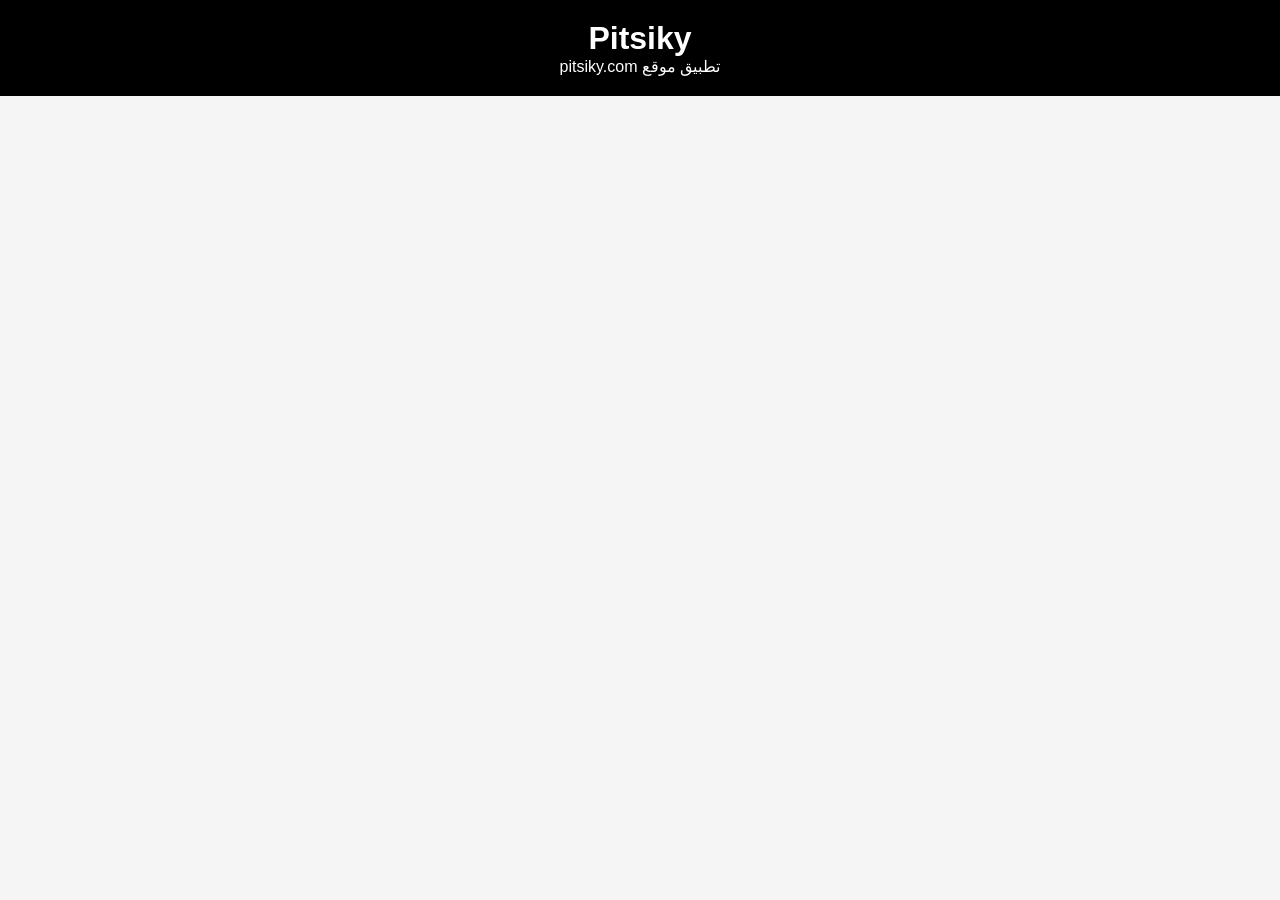
==== index.html @ 56320cee "Add initial HTML structure for Pitsiky web app" ====
<!DOCTYPE html>
<html lang="ar" dir="rtl">
<head>
    <meta charset="UTF-8">
    <meta name="viewport" content="width=device-width, initial-scale=1.0">
    <title>Pitsiky - تطبيق الويب</title>
    
    <!-- PWA Required -->
    <link rel="manifest" id="manifest" crossorigin="use-credentials">
    <meta name="theme-color" content="#000000">
    <meta name="apple-mobile-web-app-capable" content="yes">
    <meta name="apple-mobile-web-app-status-bar-style" content="black">
    <link rel="apple-touch-icon" href="icon.png">
    
    <style>
        * { margin: 0; padding: 0; box-sizing: border-box; }
        body {
            font-family: Arial, sans-serif;
            background: #f5f5f5;
            height: 100vh;
            display: flex;
            flex-direction: column;
        }
        
        header {
            background: #000;
            color: white;
            padding: 20px;
            text-align: center;
        }
        
        .container {
            flex: 1;
            padding: 20px;
            overflow-y: auto;
        }
        
        .install-btn {
            position: fixed;
            bottom: 20px;
            left: 20px;
            right: 20px;
            background: #007bff;
            color: white;
            padding: 15px;
            border-radius: 10px;
            text-align: center;
            cursor: pointer;
            border: none;
            font-size: 16px;
            z-index: 1000;
        }
        
        .install-btn.hidden {
            display: none;
        }
        
        iframe {
            width: 100%;
            height: calc(100vh - 140px);
            border: none;
            border-radius: 10px;
        }
    </style>
</head>
<body>
    <header>
        <h1>Pitsiky</h1>
        <p>تطبيق موقع pitsiky.com</p>
    </header>
    
    <div class="container">
        <iframe src="https://pitsiky.com" 
                allow="geolocation; microphone; camera; fullscreen"
                allowfullscreen>
        </iframe>
    </div>
    
    <button id="installButton" class="install-btn hidden">
        📲 تثبيت التطبيق على الجهاز
    </button>

    <script>
        // 1. إنشاء Manifest ديناميكي
        const manifest = {
            "name": "Pitsiky",
            "short_name": "Pitsiky",
            "description": "تطبيق pitsiky.com الرسمي",
            "start_url": window.location.href,
            "display": "standalone",
            "background_color": "#000000",
            "theme_color": "#000000",
            "icons": [
                {
                    "src": "data:image/svg+xml,<svg xmlns=%22http://www.w3.org/2000/svg%22 viewBox=%220 0 100 100%22><text y=%22.9em%22 font-size=%2290%22>📱</text></svg>",
                    "sizes": "192x192",
                    "type": "image/svg+xml"
                }
            ]
        };

        // 2. إنشاء Manifest Blob
        const manifestBlob = new Blob([JSON.stringify(manifest)], {type: 'application/json'});
        const manifestURL = URL.createObjectURL(manifestBlob);
        document.getElementById('manifest').href = manifestURL;

        // 3. Service Worker بسيط جدًا
        if ('serviceWorker' in navigator) {
            navigator.serviceWorker.register('service-worker.js')
                .catch(err => {
                    // إذا فشل، أنشئ Service Worker ديناميكي
                    const swContent = `self.addEventListener('install', e => e.waitUntil(caches.open('pitsiky').then(cache => cache.add('/'))));`;
                    const swBlob = new Blob([swContent], {type: 'application/javascript'});
                    const swURL = URL.createObjectURL(swBlob);
                    navigator.serviceWorker.register(swURL);
                });
        }

        // 4. زر التثبيت
        let deferredPrompt;
        const installButton = document.getElementById('installButton');

        window.addEventListener('beforeinstallprompt', (e) => {
            e.preventDefault();
            deferredPrompt = e;
            installButton.classList.remove('hidden');
        });

        installButton.addEventListener('click', async () => {
            if (!deferredPrompt) return;
            
            deferredPrompt.prompt();
            const { outcome } = await deferredPrompt.userChoice;
            
            if (outcome === 'accepted') {
                installButton.textContent = '✅ تم التثبيت!';
                installButton.disabled = true;
            } else {
                installButton.textContent = '❌ تم الإلغاء - اضغط مجددًا';
            }
            
            deferredPrompt = null;
        });

        // 5. اكتشاف iOS وإضافة خيار "Add to Home Screen"
        const isIOS = /iPad|iPhone|iPod/.test(navigator.userAgent) && !window.MSStream;
        const isStandalone = window.navigator.standalone === true;

        if (isIOS && !isStandalone) {
            setTimeout(() => {
                alert('لإضافة التطبيق للشاشة الرئيسية:\n1. اضغط زر المشاركة 📤\n2. اختر "أضف إلى الشاشة الرئيسية"\n3. اضغط "إضافة"');
            }, 2000);
        }
    </script>
</body>
</html>
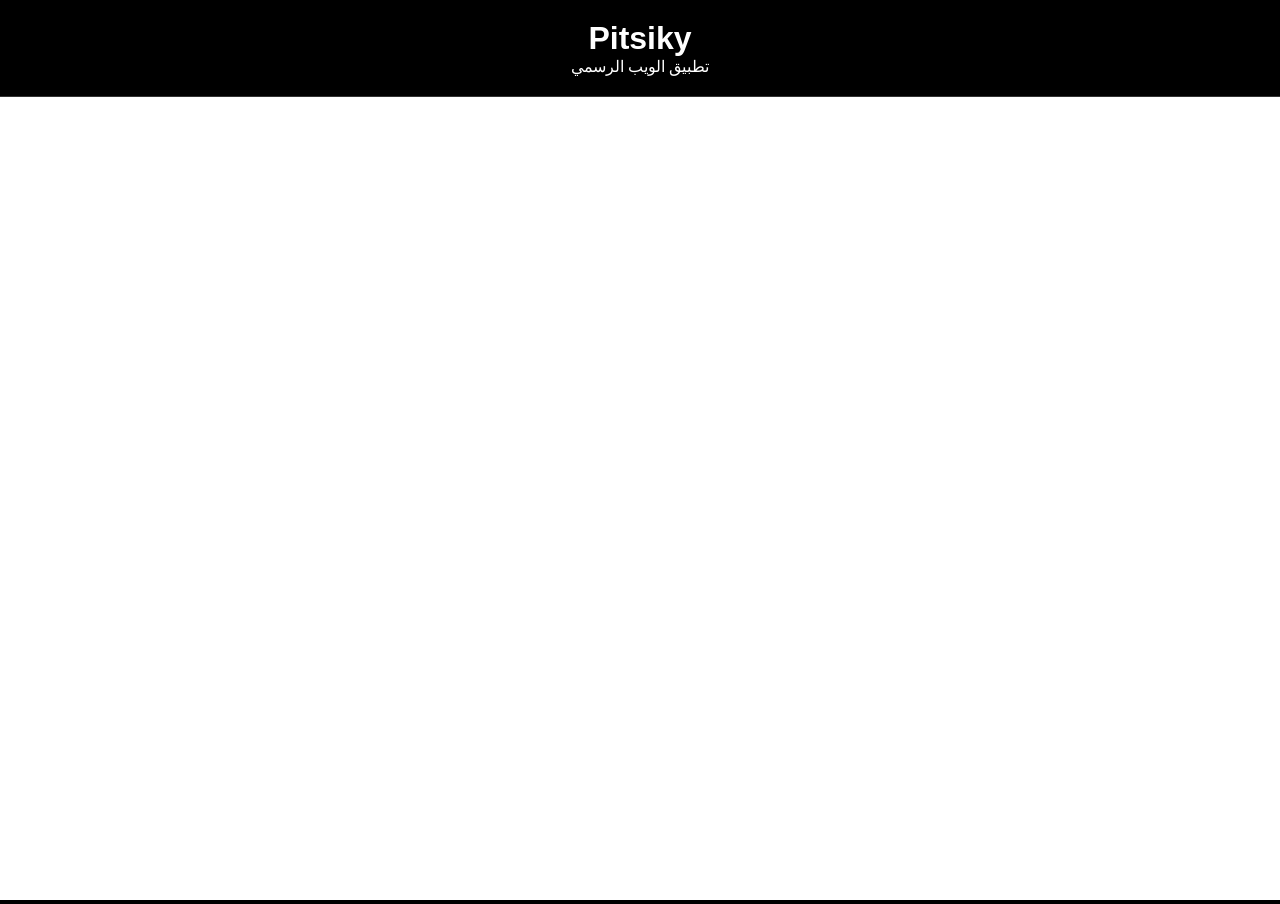
==== commit 42464c0c: "Enhance PWA support and update styles in index.html Updated HTML structure for PWA support and impro" ====
--- a/index.html
+++ b/index.html
@@ -2,155 +2,277 @@
 <html lang="ar" dir="rtl">
 <head>
     <meta charset="UTF-8">
-    <meta name="viewport" content="width=device-width, initial-scale=1.0">
-    <title>Pitsiky - تطبيق الويب</title>
-    
-    <!-- PWA Required -->
-    <link rel="manifest" id="manifest" crossorigin="use-credentials">
+    <meta name="viewport" content="width=device-width, initial-scale=1.0, viewport-fit=cover">
+    
+    <!-- PWA Meta Tags -->
+    <meta name="application-name" content="Pitsiky">
+    <meta name="apple-mobile-web-app-capable" content="yes">
+    <meta name="apple-mobile-web-app-status-bar-style" content="black-translucent">
+    <meta name="apple-mobile-web-app-title" content="Pitsiky">
+    <meta name="format-detection" content="telephone=no">
+    <meta name="mobile-web-app-capable" content="yes">
+    <meta name="msapplication-TileColor" content="#000000">
+    <meta name="msapplication-tap-highlight" content="no">
     <meta name="theme-color" content="#000000">
-    <meta name="apple-mobile-web-app-capable" content="yes">
-    <meta name="apple-mobile-web-app-status-bar-style" content="black">
-    <link rel="apple-touch-icon" href="icon.png">
+    
+    <!-- Manifest -->
+    <link rel="manifest" href="/manifest.json" crossorigin="use-credentials">
+    
+    <!-- Icons -->
+    <link rel="icon" type="image/png" sizes="192x192" href="https://via.placeholder.com/192x192/000000/FFFFFF?text=P">
+    <link rel="icon" type="image/png" sizes="512x512" href="https://via.placeholder.com/512x512/000000/FFFFFF?text=P">
+    <link rel="apple-touch-icon" href="https://via.placeholder.com/180x180/000000/FFFFFF?text=P">
+    
+    <!-- Splash Screen for iOS -->
+    <link rel="apple-touch-startup-image" href="https://via.placeholder.com/750x1334/000000/FFFFFF?text=Pitsiky">
+    
+    <title>Pitsiky - تطبيق ويب</title>
     
     <style>
-        * { margin: 0; padding: 0; box-sizing: border-box; }
-        body {
-            font-family: Arial, sans-serif;
-            background: #f5f5f5;
+        * {
+            margin: 0;
+            padding: 0;
+            box-sizing: border-box;
+            -webkit-tap-highlight-color: transparent;
+        }
+        
+        body, html {
+            height: 100%;
+            width: 100%;
+            overflow: hidden;
+            font-family: -apple-system, BlinkMacSystemFont, sans-serif;
+            background: #000;
+            color: white;
+        }
+        
+        .app-container {
             height: 100vh;
             display: flex;
             flex-direction: column;
         }
         
-        header {
-            background: #000;
+        .app-header {
+            padding: 20px;
+            background: rgba(0,0,0,0.8);
+            backdrop-filter: blur(10px);
+            -webkit-backdrop-filter: blur(10px);
+            text-align: center;
+            border-bottom: 1px solid #333;
+        }
+        
+        .webview-container {
+            flex: 1;
+            position: relative;
+        }
+        
+        iframe {
+            width: 100%;
+            height: 100%;
+            border: none;
+            background: white;
+        }
+        
+        .install-prompt {
+            position: fixed;
+            bottom: 0;
+            left: 0;
+            right: 0;
+            background: linear-gradient(135deg, #667eea 0%, #764ba2 100%);
             color: white;
             padding: 20px;
             text-align: center;
-        }
-        
-        .container {
-            flex: 1;
-            padding: 20px;
-            overflow-y: auto;
+            display: none;
+            z-index: 10000;
+            box-shadow: 0 -2px 20px rgba(0,0,0,0.3);
         }
         
         .install-btn {
+            background: white;
+            color: #667eea;
+            border: none;
+            padding: 12px 30px;
+            border-radius: 50px;
+            font-size: 16px;
+            font-weight: bold;
+            margin-top: 10px;
+            cursor: pointer;
+            transition: transform 0.2s;
+        }
+        
+        .install-btn:hover {
+            transform: scale(1.05);
+        }
+        
+        .ios-instructions {
+            display: none;
             position: fixed;
-            bottom: 20px;
-            left: 20px;
-            right: 20px;
-            background: #007bff;
+            top: 0;
+            left: 0;
+            right: 0;
+            bottom: 0;
+            background: rgba(0,0,0,0.9);
             color: white;
-            padding: 15px;
-            border-radius: 10px;
+            padding: 40px 20px;
+            z-index: 10001;
             text-align: center;
-            cursor: pointer;
-            border: none;
-            font-size: 16px;
-            z-index: 1000;
-        }
-        
-        .install-btn.hidden {
-            display: none;
-        }
-        
-        iframe {
-            width: 100%;
-            height: calc(100vh - 140px);
-            border: none;
-            border-radius: 10px;
+            flex-direction: column;
+            justify-content: center;
+            align-items: center;
+        }
+        
+        .ios-instructions img {
+            width: 200px;
+            height: 200px;
+            margin: 20px 0;
         }
     </style>
 </head>
 <body>
-    <header>
-        <h1>Pitsiky</h1>
-        <p>تطبيق موقع pitsiky.com</p>
-    </header>
-    
-    <div class="container">
-        <iframe src="https://pitsiky.com" 
-                allow="geolocation; microphone; camera; fullscreen"
-                allowfullscreen>
-        </iframe>
+    <div class="app-container">
+        <header class="app-header">
+            <h1>Pitsiky</h1>
+            <p>تطبيق الويب الرسمي</p>
+        </header>
+        
+        <div class="webview-container">
+            <iframe 
+                src="https://pitsiky.com" 
+                allow="camera; microphone; geolocation; fullscreen"
+                allowfullscreen
+                loading="eager">
+            </iframe>
+        </div>
     </div>
     
-    <button id="installButton" class="install-btn hidden">
-        📲 تثبيت التطبيق على الجهاز
-    </button>
+    <!-- تثبيت PWA -->
+    <div class="install-prompt" id="installPrompt">
+        <p>📱 تثبيت تطبيق Pitsiky للحصول على تجربة أفضل</p>
+        <button class="install-btn" id="installButton">تثبيت التطبيق</button>
+    </div>
+    
+    <!-- تعليمات iOS -->
+    <div class="ios-instructions" id="iosInstructions">
+        <h2>لتثبيت التطبيق على iPhone:</h2>
+        <p>1. اضغط على زر المشاركة <span style="font-size: 24px;">📤</span></p>
+        <p>2. مرر لأسفل واختر "أضف إلى الشاشة الرئيسية"</p>
+        <p>3. اضغط على "إضافة"</p>
+        <button onclick="closeIOSInstructions()" style="margin-top: 30px; padding: 10px 30px; background: #007AFF; color: white; border: none; border-radius: 10px;">
+            فهمت
+        </button>
+    </div>
 
     <script>
-        // 1. إنشاء Manifest ديناميكي
-        const manifest = {
-            "name": "Pitsiky",
-            "short_name": "Pitsiky",
-            "description": "تطبيق pitsiky.com الرسمي",
-            "start_url": window.location.href,
-            "display": "standalone",
-            "background_color": "#000000",
-            "theme_color": "#000000",
-            "icons": [
-                {
-                    "src": "data:image/svg+xml,<svg xmlns=%22http://www.w3.org/2000/svg%22 viewBox=%220 0 100 100%22><text y=%22.9em%22 font-size=%2290%22>📱</text></svg>",
-                    "sizes": "192x192",
-                    "type": "image/svg+xml"
-                }
-            ]
-        };
-
-        // 2. إنشاء Manifest Blob
-        const manifestBlob = new Blob([JSON.stringify(manifest)], {type: 'application/json'});
-        const manifestURL = URL.createObjectURL(manifestBlob);
-        document.getElementById('manifest').href = manifestURL;
-
-        // 3. Service Worker بسيط جدًا
+        // 1. تسجيل Service Worker
         if ('serviceWorker' in navigator) {
-            navigator.serviceWorker.register('service-worker.js')
-                .catch(err => {
-                    // إذا فشل، أنشئ Service Worker ديناميكي
-                    const swContent = `self.addEventListener('install', e => e.waitUntil(caches.open('pitsiky').then(cache => cache.add('/'))));`;
-                    const swBlob = new Blob([swContent], {type: 'application/javascript'});
-                    const swURL = URL.createObjectURL(swBlob);
-                    navigator.serviceWorker.register(swURL);
-                });
-        }
-
-        // 4. زر التثبيت
+            window.addEventListener('load', () => {
+                navigator.serviceWorker.register('/service-worker.js')
+                    .then(registration => {
+                        console.log('✅ Service Worker مسجل:', registration.scope);
+                        
+                        // التحقق من PWA installation
+                        checkPWAStatus();
+                    })
+                    .catch(error => {
+                        console.log('❌ فشل تسجيل Service Worker:', error);
+                    });
+            });
+        }
+        
+        // 2. التحقق من وضع PWA
+        function checkPWAStatus() {
+            // التحقق مما إذا كان التطبيق مثبتًا بالفعل
+            if (window.matchMedia('(display-mode: standalone)').matches) {
+                console.log('✅ يعمل في وضع PWA (تم التثبيت)');
+                document.querySelector('.install-prompt').style.display = 'none';
+                return true;
+            }
+            
+            // التحقق من iOS
+            const isIOS = /iPad|iPhone|iPod/.test(navigator.userAgent) && !window.MSStream;
+            const isSafari = /^((?!chrome|android).)*safari/i.test(navigator.userAgent);
+            
+            if (isIOS && isSafari) {
+                // عرض تعليمات iOS
+                setTimeout(() => {
+                    document.getElementById('iosInstructions').style.display = 'flex';
+                }, 3000);
+            }
+            
+            return false;
+        }
+        
+        // 3. تثبيت PWA
         let deferredPrompt;
         const installButton = document.getElementById('installButton');
-
+        const installPrompt = document.getElementById('installPrompt');
+        
         window.addEventListener('beforeinstallprompt', (e) => {
+            console.log('✅ قبل تثبيت PWA');
+            // منع المتصفح من عرض التثبيت التلقائي
             e.preventDefault();
+            // حفظ الحدث
             deferredPrompt = e;
-            installButton.classList.remove('hidden');
+            // إظهار زر التثبيت الخاص بنا
+            installPrompt.style.display = 'block';
+            
+            installButton.addEventListener('click', async () => {
+                console.log('📍 نقر زر التثبيت');
+                // إخفاء واجهة التثبيت الخاصة بنا
+                installPrompt.style.display = 'none';
+                
+                // عرض موجه التثبيت
+                deferredPrompt.prompt();
+                
+                // انتظار اختيار المستخدم
+                const { outcome } = await deferredPrompt.userChoice;
+                
+                if (outcome === 'accepted') {
+                    console.log('✅ قبل تثبيت PWA');
+                    alert('تم تثبيت التطبيق بنجاح!');
+                } else {
+                    console.log('❌ رفض المستخدم التثبيت');
+                    installPrompt.style.display = 'block';
+                }
+                
+                deferredPrompt = null;
+            });
         });
-
-        installButton.addEventListener('click', async () => {
-            if (!deferredPrompt) return;
-            
-            deferredPrompt.prompt();
-            const { outcome } = await deferredPrompt.userChoice;
-            
-            if (outcome === 'accepted') {
-                installButton.textContent = '✅ تم التثبيت!';
-                installButton.disabled = true;
-            } else {
-                installButton.textContent = '❌ تم الإلغاء - اضغط مجددًا';
-            }
-            
-            deferredPrompt = null;
+        
+        // 4. عند تثبيت PWA بنجاح
+        window.addEventListener('appinstalled', () => {
+            console.log('🎉 تم تثبيت PWA بنجاح!');
+            installPrompt.style.display = 'none';
+            // إعادة تحميل الصفحة لتفعيل وضع standalone
+            setTimeout(() => {
+                window.location.reload();
+            }, 1000);
         });
-
-        // 5. اكتشاف iOS وإضافة خيار "Add to Home Screen"
-        const isIOS = /iPad|iPhone|iPod/.test(navigator.userAgent) && !window.MSStream;
-        const isStandalone = window.navigator.standalone === true;
-
-        if (isIOS && !isStandalone) {
-            setTimeout(() => {
-                alert('لإضافة التطبيق للشاشة الرئيسية:\n1. اضغط زر المشاركة 📤\n2. اختر "أضف إلى الشاشة الرئيسية"\n3. اضغط "إضافة"');
-            }, 2000);
-        }
+        
+        // 5. وظيفة iOS
+        function closeIOSInstructions() {
+            document.getElementById('iosInstructions').style.display = 'none';
+        }
+        
+        // 6. إظهار زر التثبيت يدويًا إذا لم يظهر تلقائيًا
+        setTimeout(() => {
+            if (!deferredPrompt && installPrompt.style.display === 'none') {
+                installPrompt.style.display = 'block';
+            }
+        }, 5000);
+        
+        // 7. التحقق من وضع التطبيق عند التحميل
+        window.addEventListener('load', () => {
+            if (window.navigator.standalone === true) {
+                console.log('✅ يعمل في وضع standalone على iOS');
+            }
+            
+            // إخفاء شريط العناوين على iOS
+            if (window.navigator.standalone === false) {
+                setTimeout(() => {
+                    window.scrollTo(0, 1);
+                }, 100);
+            }
+        });
     </script>
 </body>
 </html>
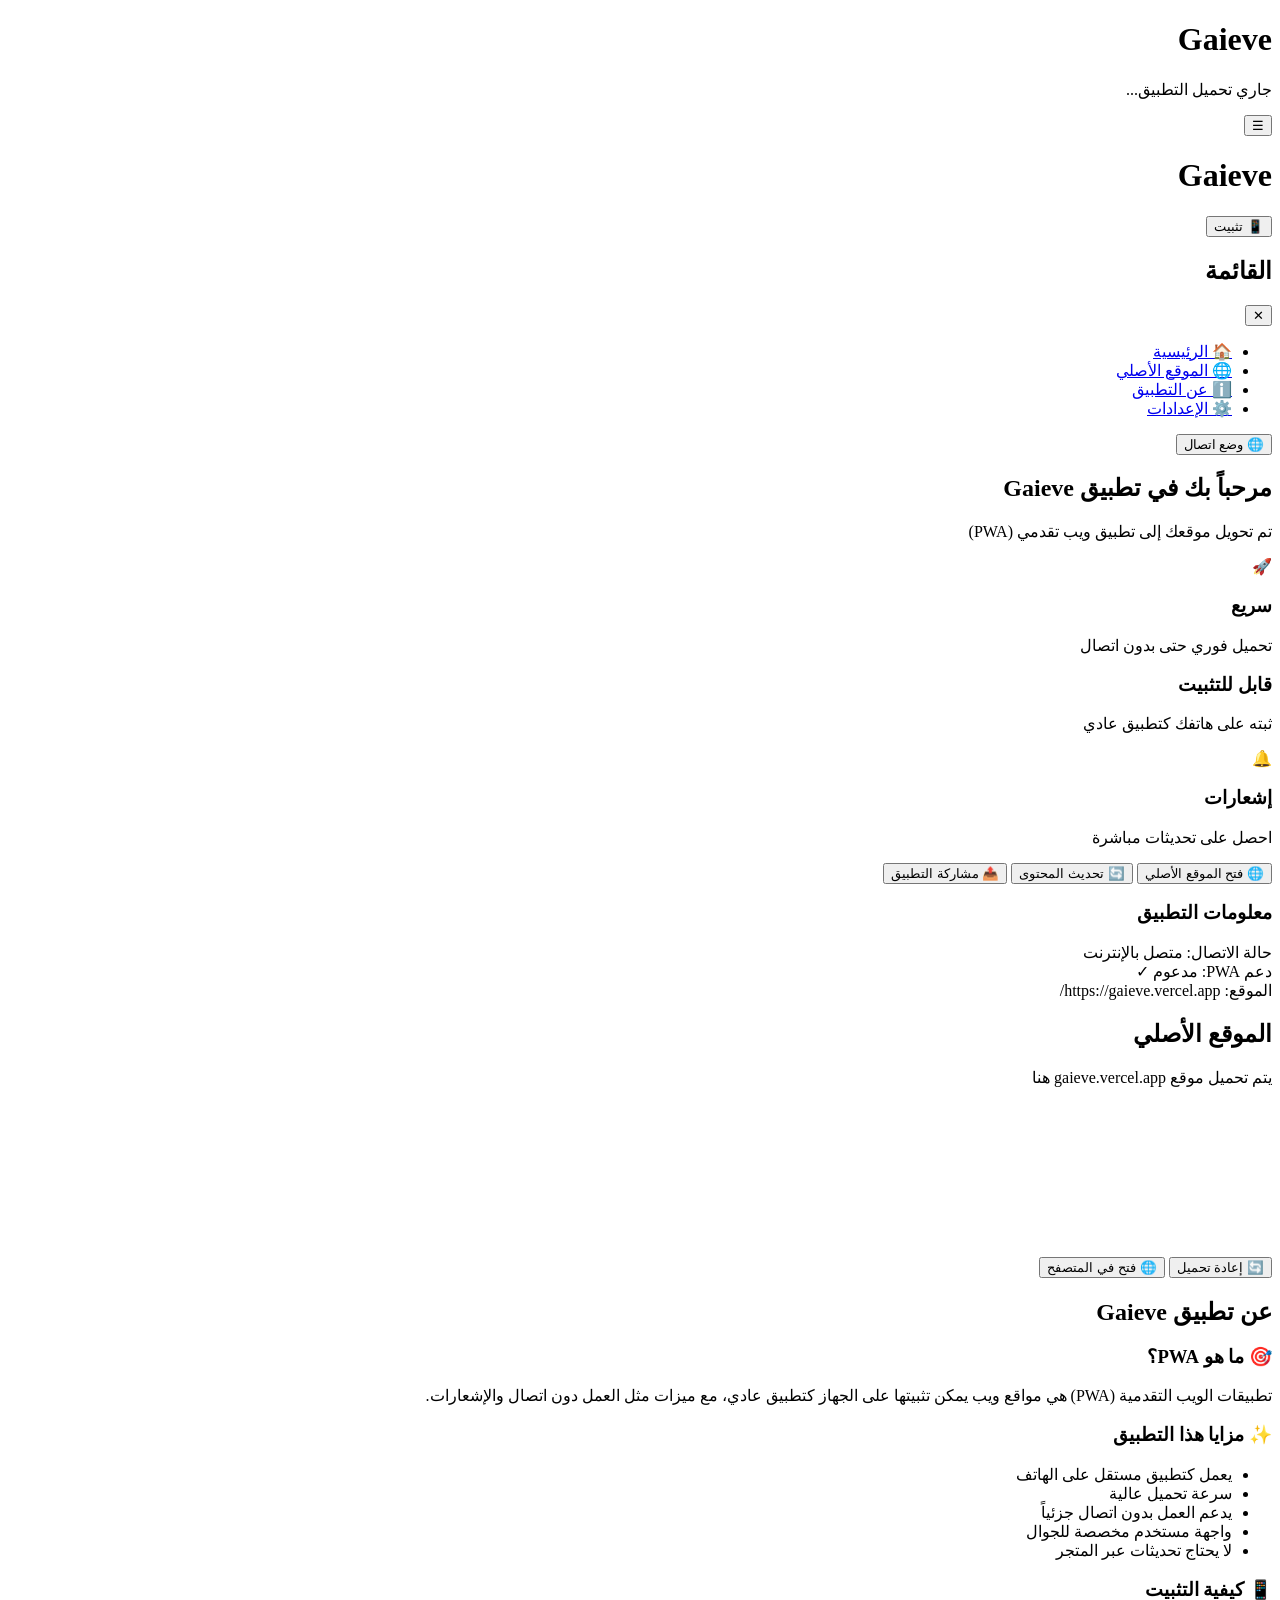
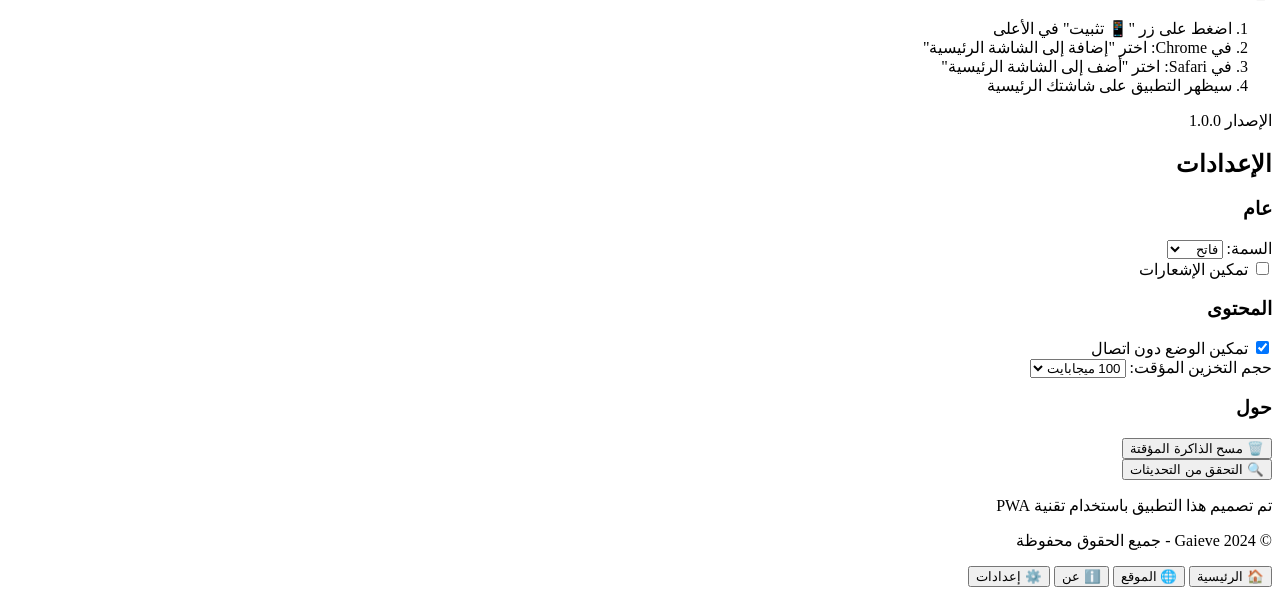
==== commit a0382802: "Refactor index.html for Gaieve application Updated meta tags, removed unused PWA meta tags, and chan" ====
--- a/index.html
+++ b/index.html
@@ -2,277 +2,276 @@
 <html lang="ar" dir="rtl">
 <head>
     <meta charset="UTF-8">
-    <meta name="viewport" content="width=device-width, initial-scale=1.0, viewport-fit=cover">
-    
-    <!-- PWA Meta Tags -->
-    <meta name="application-name" content="Pitsiky">
+    <meta name="viewport" content="width=device-width, initial-scale=1.0">
+    <meta name="theme-color" content="#4f46e5">
+    <meta name="description" content="تطبيق Gaieve - موقعك كتطبيق متكامل">
+    
+    <title>Gaieve | تطبيق ويب</title>
+    
+    <!-- رابط CSS -->
+    <link rel="stylesheet" href="styles.css">
+    
+    <!-- PWA Manifest -->
+    <link rel="manifest" href="manifest.json">
+    
+    <!-- أيقونات متعددة المقاسات -->
+    <link rel="icon" href="icons/icon-72x72.png" type="image/png">
+    <link rel="apple-touch-icon" href="icons/icon-192x192.png">
+    
+    <!-- التوجيه للهواتف الذكية -->
+    <meta name="mobile-web-app-capable" content="yes">
     <meta name="apple-mobile-web-app-capable" content="yes">
     <meta name="apple-mobile-web-app-status-bar-style" content="black-translucent">
-    <meta name="apple-mobile-web-app-title" content="Pitsiky">
-    <meta name="format-detection" content="telephone=no">
-    <meta name="mobile-web-app-capable" content="yes">
-    <meta name="msapplication-TileColor" content="#000000">
-    <meta name="msapplication-tap-highlight" content="no">
-    <meta name="theme-color" content="#000000">
-    
-    <!-- Manifest -->
-    <link rel="manifest" href="/manifest.json" crossorigin="use-credentials">
-    
-    <!-- Icons -->
-    <link rel="icon" type="image/png" sizes="192x192" href="https://via.placeholder.com/192x192/000000/FFFFFF?text=P">
-    <link rel="icon" type="image/png" sizes="512x512" href="https://via.placeholder.com/512x512/000000/FFFFFF?text=P">
-    <link rel="apple-touch-icon" href="https://via.placeholder.com/180x180/000000/FFFFFF?text=P">
-    
-    <!-- Splash Screen for iOS -->
-    <link rel="apple-touch-startup-image" href="https://via.placeholder.com/750x1334/000000/FFFFFF?text=Pitsiky">
-    
-    <title>Pitsiky - تطبيق ويب</title>
-    
-    <style>
-        * {
-            margin: 0;
-            padding: 0;
-            box-sizing: border-box;
-            -webkit-tap-highlight-color: transparent;
-        }
-        
-        body, html {
-            height: 100%;
-            width: 100%;
-            overflow: hidden;
-            font-family: -apple-system, BlinkMacSystemFont, sans-serif;
-            background: #000;
-            color: white;
-        }
-        
-        .app-container {
-            height: 100vh;
-            display: flex;
-            flex-direction: column;
-        }
-        
-        .app-header {
-            padding: 20px;
-            background: rgba(0,0,0,0.8);
-            backdrop-filter: blur(10px);
-            -webkit-backdrop-filter: blur(10px);
-            text-align: center;
-            border-bottom: 1px solid #333;
-        }
-        
-        .webview-container {
-            flex: 1;
-            position: relative;
-        }
-        
-        iframe {
-            width: 100%;
-            height: 100%;
-            border: none;
-            background: white;
-        }
-        
-        .install-prompt {
-            position: fixed;
-            bottom: 0;
-            left: 0;
-            right: 0;
-            background: linear-gradient(135deg, #667eea 0%, #764ba2 100%);
-            color: white;
-            padding: 20px;
-            text-align: center;
-            display: none;
-            z-index: 10000;
-            box-shadow: 0 -2px 20px rgba(0,0,0,0.3);
-        }
-        
-        .install-btn {
-            background: white;
-            color: #667eea;
-            border: none;
-            padding: 12px 30px;
-            border-radius: 50px;
-            font-size: 16px;
-            font-weight: bold;
-            margin-top: 10px;
-            cursor: pointer;
-            transition: transform 0.2s;
-        }
-        
-        .install-btn:hover {
-            transform: scale(1.05);
-        }
-        
-        .ios-instructions {
-            display: none;
-            position: fixed;
-            top: 0;
-            left: 0;
-            right: 0;
-            bottom: 0;
-            background: rgba(0,0,0,0.9);
-            color: white;
-            padding: 40px 20px;
-            z-index: 10001;
-            text-align: center;
-            flex-direction: column;
-            justify-content: center;
-            align-items: center;
-        }
-        
-        .ios-instructions img {
-            width: 200px;
-            height: 200px;
-            margin: 20px 0;
-        }
-    </style>
 </head>
 <body>
-    <div class="app-container">
-        <header class="app-header">
-            <h1>Pitsiky</h1>
-            <p>تطبيق الويب الرسمي</p>
-        </header>
-        
-        <div class="webview-container">
-            <iframe 
-                src="https://pitsiky.com" 
-                allow="camera; microphone; geolocation; fullscreen"
-                allowfullscreen
-                loading="eager">
-            </iframe>
+    <!-- شاشة التحميل الأولي -->
+    <div id="splash-screen">
+        <div class="splash-content">
+            <div class="loader"></div>
+            <h1>Gaieve</h1>
+            <p>جاري تحميل التطبيق...</p>
         </div>
     </div>
-    
-    <!-- تثبيت PWA -->
-    <div class="install-prompt" id="installPrompt">
-        <p>📱 تثبيت تطبيق Pitsiky للحصول على تجربة أفضل</p>
-        <button class="install-btn" id="installButton">تثبيت التطبيق</button>
+
+    <!-- واجهة التطبيق الرئيسية -->
+    <div id="app" class="hidden">
+        <!-- الشريط العلوي -->
+        <header class="app-header">
+            <button class="menu-btn" id="menuBtn">☰</button>
+            <h1 class="app-title">Gaieve</h1>
+            <button class="install-btn" id="installBtn">📱 تثبيت</button>
+        </header>
+
+        <!-- القائمة الجانبية -->
+        <nav class="sidebar" id="sidebar">
+            <div class="sidebar-header">
+                <h2>القائمة</h2>
+                <button class="close-btn" id="closeBtn">✕</button>
+            </div>
+            <ul class="nav-links">
+                <li><a href="#" class="active" data-page="home">🏠 الرئيسية</a></li>
+                <li><a href="#" data-page="website">🌐 الموقع الأصلي</a></li>
+                <li><a href="#" data-page="about">ℹ️ عن التطبيق</a></li>
+                <li><a href="#" data-page="settings">⚙️ الإعدادات</a></li>
+            </ul>
+            <div class="sidebar-footer">
+                <button id="offlineToggle" class="offline-btn">
+                    <span>🌐 وضع اتصال</span>
+                </button>
+            </div>
+        </nav>
+
+        <!-- المحتوى الرئيسي -->
+        <main class="main-content">
+            <!-- الصفحة الرئيسية -->
+            <section id="homePage" class="page active">
+                <div class="hero-section">
+                    <h2>مرحباً بك في تطبيق Gaieve</h2>
+                    <p>تم تحويل موقعك إلى تطبيق ويب تقدمي (PWA)</p>
+                    <div class="hero-features">
+                        <div class="feature">
+                            <span>🚀</span>
+                            <h3>سريع</h3>
+                            <p>تحميل فوري حتى بدون اتصال</p>
+                        </div>
+                        <div class="feature">
+                            <span="📱"<span>
+                            <h3>قابل للتثبيت</h3>
+                            <p>ثبته على هاتفك كتطبيق عادي</p>
+                        </div>
+                        <div class="feature">
+                            <span>🔔</span>
+                            <h3>إشعارات</h3>
+                            <p>احصل على تحديثات مباشرة</p>
+                        </div>
+                    </div>
+                </div>
+
+                <div class="quick-actions">
+                    <button class="action-btn" id="openWebsite">
+                        <span>🌐</span>
+                        <span>فتح الموقع الأصلي</span>
+                    </button>
+                    <button class="action-btn" id="refreshContent">
+                        <span>🔄</span>
+                        <span>تحديث المحتوى</span>
+                    </button>
+                    <button class="action-btn" id="shareApp">
+                        <span>📤</span>
+                        <span>مشاركة التطبيق</span>
+                    </button>
+                </div>
+
+                <div class="stats">
+                    <h3>معلومات التطبيق</h3>
+                    <div class="stats-grid">
+                        <div class="stat">
+                            <span class="stat-label">حالة الاتصال:</span>
+                            <span id="connectionStatus" class="stat-value online">متصل بالإنترنت</span>
+                        </div>
+                        <div class="stat">
+                            <span class="stat-label">دعم PWA:</span>
+                            <span id="pwaSupport" class="stat-value">مدعوم ✓</span>
+                        </div>
+                        <div class="stat">
+                            <span class="stat-label">الموقع:</span>
+                            <span class="stat-value">https://gaieve.vercel.app/</span>
+                        </div>
+                    </div>
+                </div>
+            </section>
+
+            <!-- صفحة الموقع الأصلي -->
+            <section id="websitePage" class="page">
+                <div class="website-header">
+                    <h2>الموقع الأصلي</h2>
+                    <p>يتم تحميل موقع gaieve.vercel.app هنا</p>
+                </div>
+                <div class="website-container">
+                    <iframe 
+                        src="https://gaieve.vercel.app/" 
+                        frameborder="0" 
+                        id="websiteFrame"
+                        title="موقع Gaieve الأصلي"
+                        loading="lazy">
+                    </iframe>
+                    <div class="website-controls">
+                        <button id="reloadFrame" class="control-btn">🔄 إعادة تحميل</button>
+                        <button id="openInBrowser" class="control-btn">🌐 فتح في المتصفح</button>
+                    </div>
+                </div>
+            </section>
+
+            <!-- صفحة عن التطبيق -->
+            <section id="aboutPage" class="page">
+                <div class="about-container">
+                    <h2>عن تطبيق Gaieve</h2>
+                    <div class="about-card">
+                        <h3>🎯 ما هو PWA؟</h3>
+                        <p>تطبيقات الويب التقدمية (PWA) هي مواقع ويب يمكن تثبيتها على الجهاز كتطبيق عادي، مع ميزات مثل العمل دون اتصال والإشعارات.</p>
+                    </div>
+                    <div class="about-card">
+                        <h3>✨ مزايا هذا التطبيق</h3>
+                        <ul>
+                            <li>يعمل كتطبيق مستقل على الهاتف</li>
+                            <li>سرعة تحميل عالية</li>
+                            <li>يدعم العمل بدون اتصال جزئياً</li>
+                            <li>واجهة مستخدم مخصصة للجوال</li>
+                            <li>لا يحتاج تحديثات عبر المتجر</li>
+                        </ul>
+                    </div>
+                    <div class="about-card">
+                        <h3>📱 كيفية التثبيت</h3>
+                        <ol>
+                            <li>اضغط على زر "📱 تثبيت" في الأعلى</li>
+                            <li>في Chrome: اختر "إضافة إلى الشاشة الرئيسية"</li>
+                            <li>في Safari: اختر "أضف إلى الشاشة الرئيسية"</li>
+                            <li>سيظهر التطبيق على شاشتك الرئيسية</li>
+                        </ol>
+                    </div>
+                    <div class="version">الإصدار 1.0.0</div>
+                </div>
+            </section>
+
+            <!-- صفحة الإعدادات -->
+            <section id="settingsPage" class="page">
+                <div class="settings-container">
+                    <h2>الإعدادات</h2>
+                    
+                    <div class="setting-group">
+                        <h3>عام</h3>
+                        <div class="setting-item">
+                            <label for="themeSelect">السمة:</label>
+                            <select id="themeSelect">
+                                <option value="light">فاتح</option>
+                                <option value="dark">داكن</option>
+                                <option value="auto">تلقائي</option>
+                            </select>
+                        </div>
+                        <div class="setting-item">
+                            <label>
+                                <input type="checkbox" id="notificationsToggle">
+                                تمكين الإشعارات
+                            </label>
+                        </div>
+                    </div>
+
+                    <div class="setting-group">
+                        <h3>المحتوى</h3>
+                        <div class="setting-item">
+                            <label>
+                                <input type="checkbox" id="offlineMode" checked>
+                                تمكين الوضع دون اتصال
+                            </label>
+                        </div>
+                        <div class="setting-item">
+                            <label for="cacheSize">حجم التخزين المؤقت:</label>
+                            <select id="cacheSize">
+                                <option value="50">50 ميجابايت</option>
+                                <option value="100" selected>100 ميجابايت</option>
+                                <option value="200">200 ميجابايت</option>
+                            </select>
+                        </div>
+                    </div>
+
+                    <div class="setting-group">
+                        <h3>حول</h3>
+                        <div class="setting-item">
+                            <button id="clearCache" class="danger-btn">🗑️ مسح الذاكرة المؤقتة</button>
+                        </div>
+                        <div class="setting-item">
+                            <button id="checkUpdate" class="secondary-btn">🔍 التحقق من التحديثات</button>
+                        </div>
+                    </div>
+
+                    <div class="app-info">
+                        <p>تم تصميم هذا التطبيق باستخدام تقنية PWA</p>
+                        <p>© 2024 Gaieve - جميع الحقوق محفوظة</p>
+                    </div>
+                </div>
+            </section>
+        </main>
+
+        <!-- شريط التصفح السفلي -->
+        <footer class="bottom-nav">
+            <button class="nav-btn active" data-page="home">
+                <span>🏠</span>
+                <span>الرئيسية</span>
+            </button>
+            <button class="nav-btn" data-page="website">
+                <span>🌐</span>
+                <span>الموقع</span>
+            </button>
+            <button class="nav-btn" data-page="about">
+                <span>ℹ️</span>
+                <span>عن</span>
+            </button>
+            <button class="nav-btn" data-page="settings">
+                <span>⚙️</span>
+                <span>إعدادات</span>
+            </button>
+        </footer>
     </div>
-    
-    <!-- تعليمات iOS -->
-    <div class="ios-instructions" id="iosInstructions">
-        <h2>لتثبيت التطبيق على iPhone:</h2>
-        <p>1. اضغط على زر المشاركة <span style="font-size: 24px;">📤</span></p>
-        <p>2. مرر لأسفل واختر "أضف إلى الشاشة الرئيسية"</p>
-        <p>3. اضغط على "إضافة"</p>
-        <button onclick="closeIOSInstructions()" style="margin-top: 30px; padding: 10px 30px; background: #007AFF; color: white; border: none; border-radius: 10px;">
-            فهمت
-        </button>
-    </div>
-
+
+    <!-- رسائل التنبيه -->
+    <div id="toast" class="toast"></div>
+
+    <!-- Service Worker Registration -->
     <script>
-        // 1. تسجيل Service Worker
         if ('serviceWorker' in navigator) {
             window.addEventListener('load', () => {
-                navigator.serviceWorker.register('/service-worker.js')
+                navigator.serviceWorker.register('service-worker.js')
                     .then(registration => {
-                        console.log('✅ Service Worker مسجل:', registration.scope);
-                        
-                        // التحقق من PWA installation
-                        checkPWAStatus();
+                        console.log('ServiceWorker registered:', registration);
                     })
                     .catch(error => {
-                        console.log('❌ فشل تسجيل Service Worker:', error);
+                        console.log('ServiceWorker registration failed:', error);
                     });
             });
         }
-        
-        // 2. التحقق من وضع PWA
-        function checkPWAStatus() {
-            // التحقق مما إذا كان التطبيق مثبتًا بالفعل
-            if (window.matchMedia('(display-mode: standalone)').matches) {
-                console.log('✅ يعمل في وضع PWA (تم التثبيت)');
-                document.querySelector('.install-prompt').style.display = 'none';
-                return true;
-            }
-            
-            // التحقق من iOS
-            const isIOS = /iPad|iPhone|iPod/.test(navigator.userAgent) && !window.MSStream;
-            const isSafari = /^((?!chrome|android).)*safari/i.test(navigator.userAgent);
-            
-            if (isIOS && isSafari) {
-                // عرض تعليمات iOS
-                setTimeout(() => {
-                    document.getElementById('iosInstructions').style.display = 'flex';
-                }, 3000);
-            }
-            
-            return false;
-        }
-        
-        // 3. تثبيت PWA
-        let deferredPrompt;
-        const installButton = document.getElementById('installButton');
-        const installPrompt = document.getElementById('installPrompt');
-        
-        window.addEventListener('beforeinstallprompt', (e) => {
-            console.log('✅ قبل تثبيت PWA');
-            // منع المتصفح من عرض التثبيت التلقائي
-            e.preventDefault();
-            // حفظ الحدث
-            deferredPrompt = e;
-            // إظهار زر التثبيت الخاص بنا
-            installPrompt.style.display = 'block';
-            
-            installButton.addEventListener('click', async () => {
-                console.log('📍 نقر زر التثبيت');
-                // إخفاء واجهة التثبيت الخاصة بنا
-                installPrompt.style.display = 'none';
-                
-                // عرض موجه التثبيت
-                deferredPrompt.prompt();
-                
-                // انتظار اختيار المستخدم
-                const { outcome } = await deferredPrompt.userChoice;
-                
-                if (outcome === 'accepted') {
-                    console.log('✅ قبل تثبيت PWA');
-                    alert('تم تثبيت التطبيق بنجاح!');
-                } else {
-                    console.log('❌ رفض المستخدم التثبيت');
-                    installPrompt.style.display = 'block';
-                }
-                
-                deferredPrompt = null;
-            });
-        });
-        
-        // 4. عند تثبيت PWA بنجاح
-        window.addEventListener('appinstalled', () => {
-            console.log('🎉 تم تثبيت PWA بنجاح!');
-            installPrompt.style.display = 'none';
-            // إعادة تحميل الصفحة لتفعيل وضع standalone
-            setTimeout(() => {
-                window.location.reload();
-            }, 1000);
-        });
-        
-        // 5. وظيفة iOS
-        function closeIOSInstructions() {
-            document.getElementById('iosInstructions').style.display = 'none';
-        }
-        
-        // 6. إظهار زر التثبيت يدويًا إذا لم يظهر تلقائيًا
-        setTimeout(() => {
-            if (!deferredPrompt && installPrompt.style.display === 'none') {
-                installPrompt.style.display = 'block';
-            }
-        }, 5000);
-        
-        // 7. التحقق من وضع التطبيق عند التحميل
-        window.addEventListener('load', () => {
-            if (window.navigator.standalone === true) {
-                console.log('✅ يعمل في وضع standalone على iOS');
-            }
-            
-            // إخفاء شريط العناوين على iOS
-            if (window.navigator.standalone === false) {
-                setTimeout(() => {
-                    window.scrollTo(0, 1);
-                }, 100);
-            }
-        });
     </script>
+    
+    <!-- JavaScript الرئيسي -->
+    <script src="app.js"></script>
 </body>
 </html>
